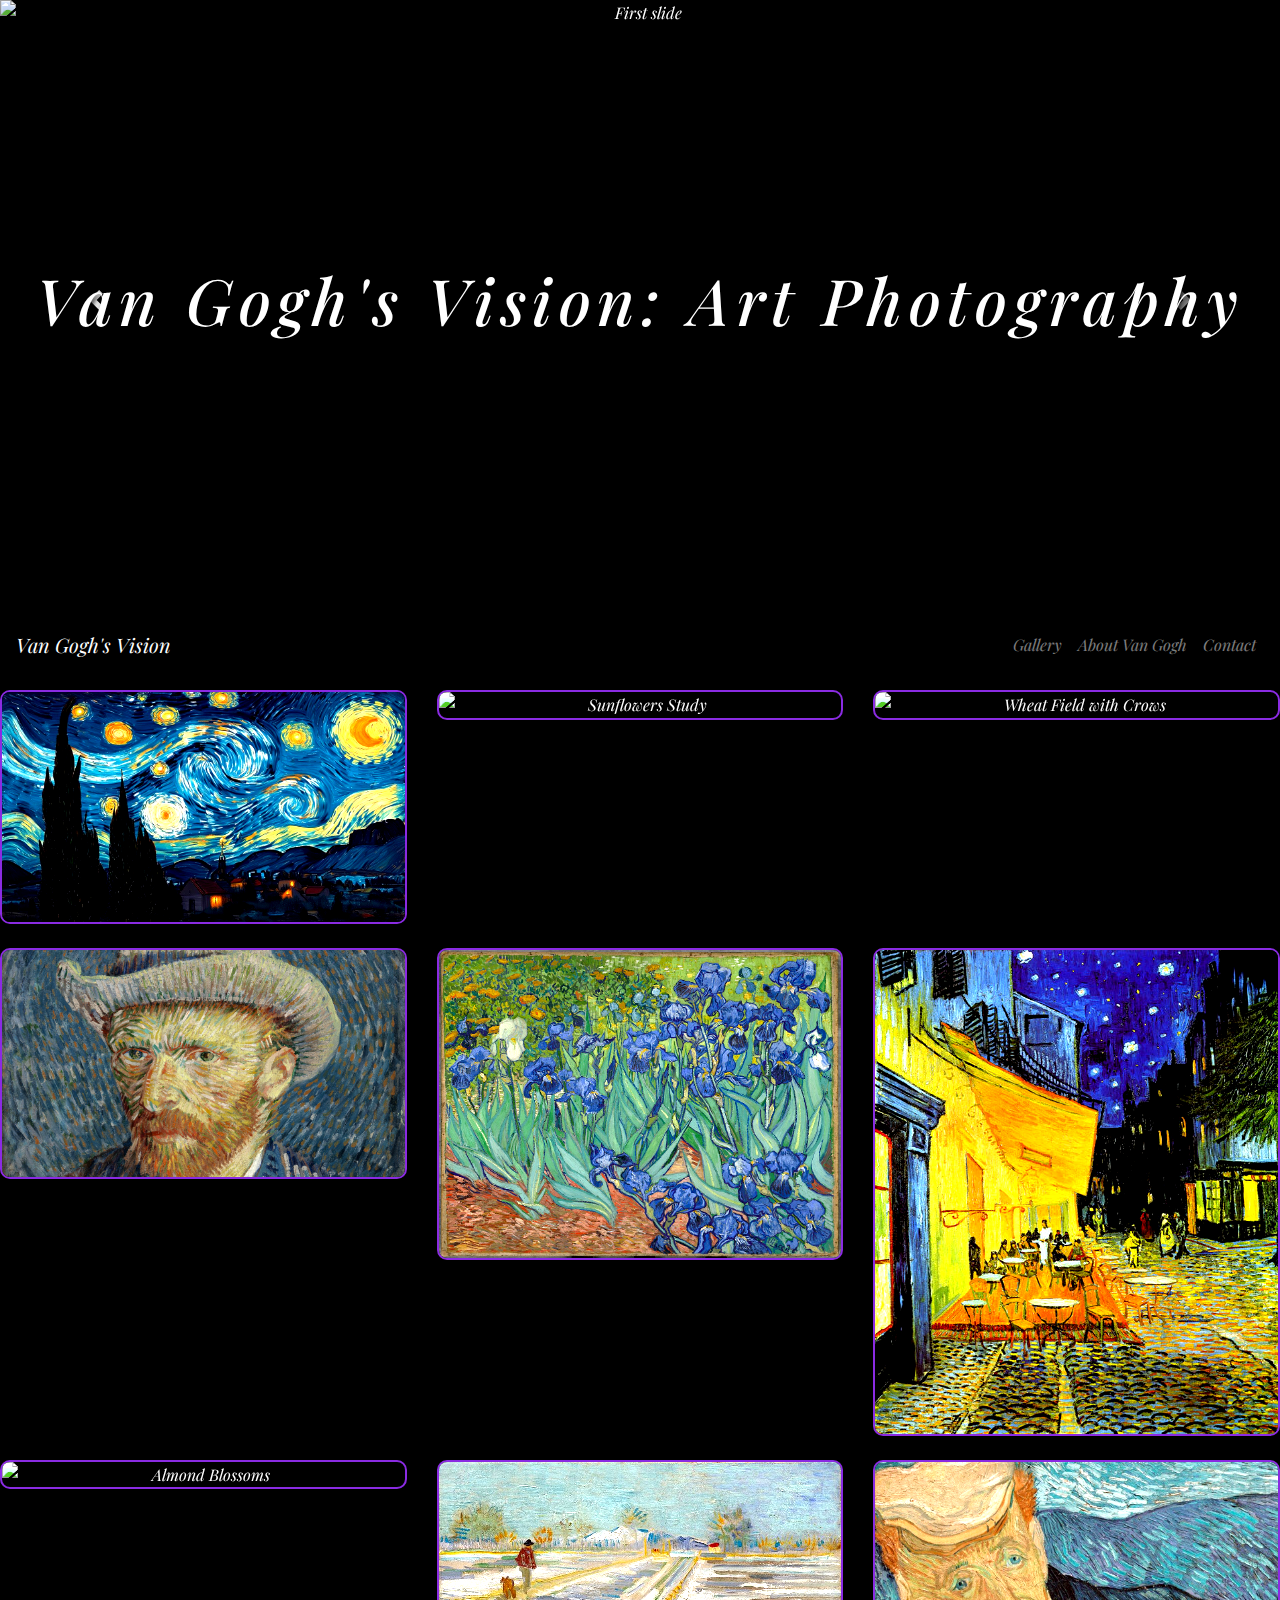
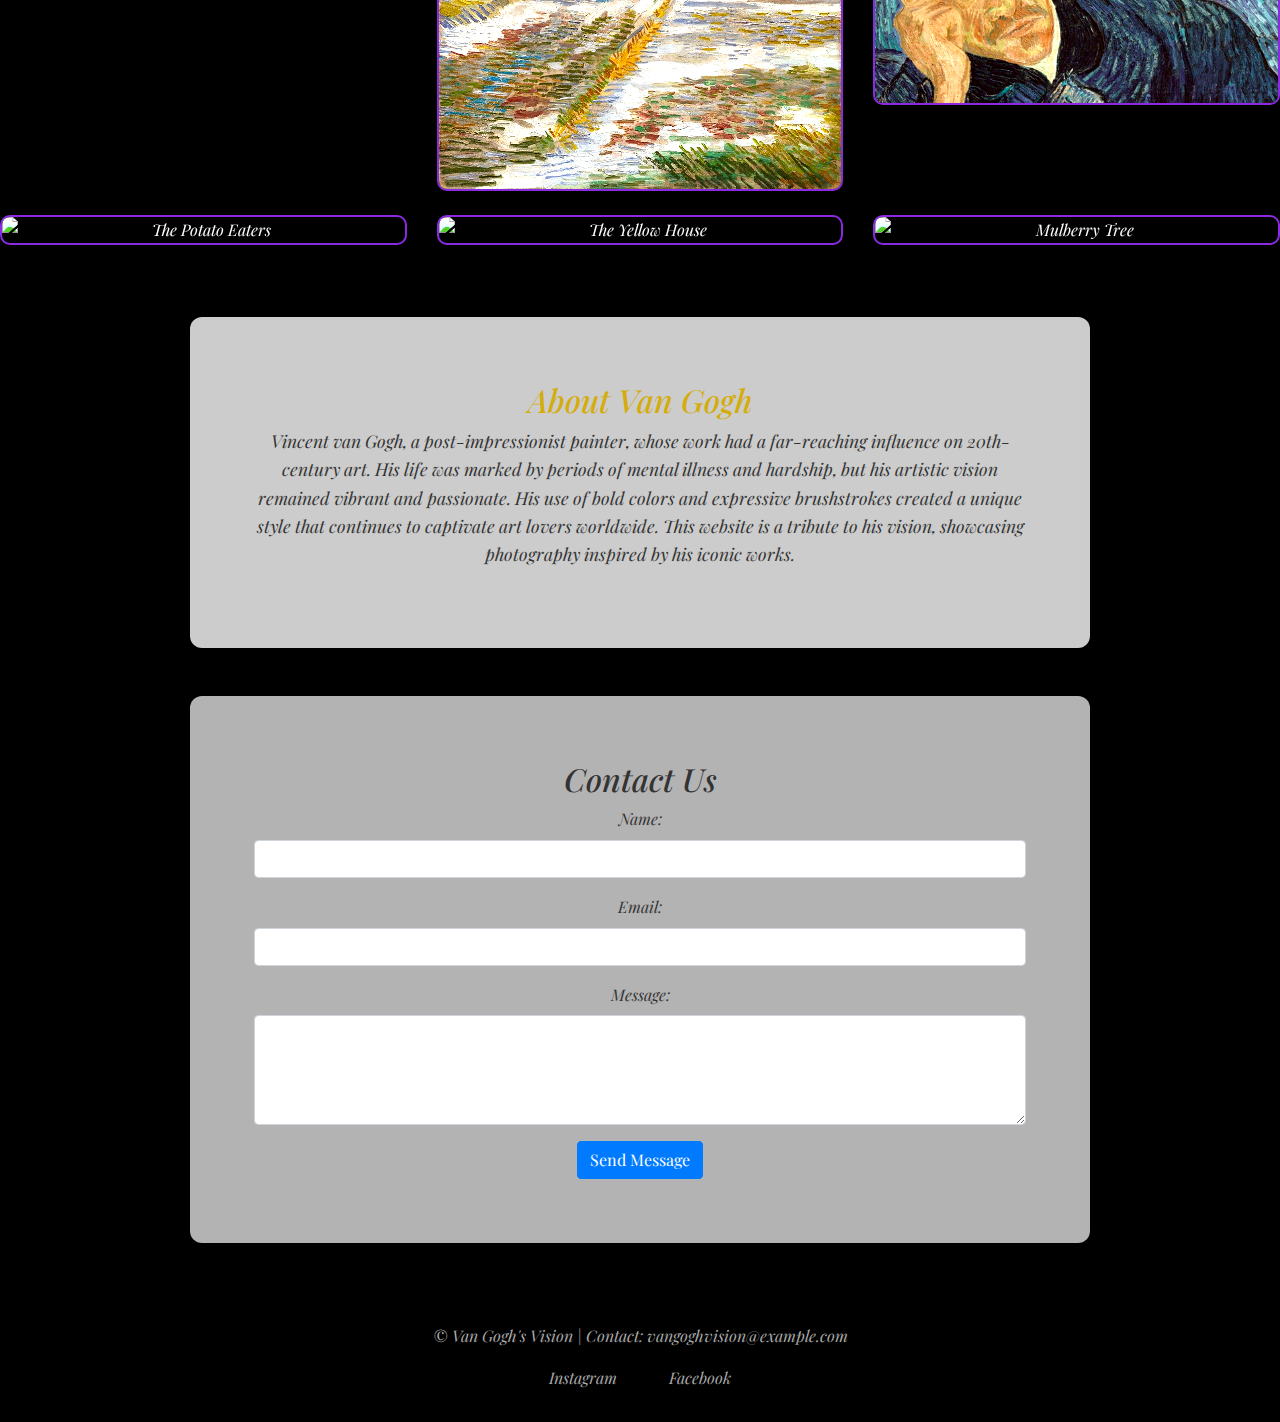
==== Photography Portfolio/index.html @ b593f84c "initial commit" ====
<!DOCTYPE html>
<html lang="en">
<head>
    <meta charset="UTF-8">
    <meta name="viewport" content="width=device-width, initial-scale=1.0">
    <title>Van Gogh's Vision: Art Photography</title>
    <link rel="stylesheet" href="https://stackpath.bootstrapcdn.com/bootstrap/4.5.2/css/bootstrap.min.css">
    <link href="https://fonts.googleapis.com/css2?family=Caveat:wght@400;700&display=swap" rel="stylesheet">
    <link href="https://fonts.googleapis.com/css2?family=Playfair+Display:wght@400;700&display=swap" rel="stylesheet">

    <style>
        body {
            font-family: 'Caveat', cursive;
            font-style: italic;
            font-family: 'Playfair Display', serif;
            background-color: #000000;
            margin: 0;
            padding: 0;
            color: #333;
            line-height: 1.6;
            text-align: center;
            scroll-behavior: smooth;
        }

        .hero {
            position: relative;
            width: 100%;
            height: 600px;
            overflow: hidden;
            display: flex;
            align-items: center;
            justify-content: center;
            color: white;
            text-shadow: 2px 2px 4px rgba(0, 0, 0, 0.8);
        }

        .hero h1 {
            font-size: 4rem;
            letter-spacing: 0.1em;
            margin: 0;
            position: absolute;
            z-index: 10;
        }

        .hero .carousel {
            position: absolute;
            top: 0;
            left: 0;
            width: 100%;
            height: 100%;
        }

        .hero .carousel-inner,
        .hero .carousel-item,
        .hero .carousel-item img {
            width: 100%;
            height: 100%;
            object-fit: cover;
        }

        header {
            text-align: center;
            padding: 1rem 0;
            color: #fff;
            position: relative;
            background: rgba(0, 0, 0, 0.3);
        }
        .gallery figure {
            margin: 0;
            position: relative;
            overflow: hidden;
            border-radius: 10px;
            box-shadow: 0 8px 20px rgba(0, 0, 0, 0.5);
            transition: transform 0.3s ease;
            border: 2px solid transparent;
            cursor: pointer;
            background-color: #000000;
            color: #fff;

            border-color: blueviolet;
        }

        .gallery figure:hover {
            transform: scale(1.05);
            color: #fff;
            border: 2px solid black;
        }

        .gallery img {
            width: 100%;
            height: auto;
            display: block;
            filter: brightness(1.1) contrast(1.2) saturate(1.1);
            transition: filter 0.3s ease;
            cursor: pointer;
        }

        .gallery figure:hover img {
            filter: brightness(1.2) contrast(1.3) saturate(1.2);
        }

        .gallery figcaption {
            position: absolute;
            bottom: 0;
            left: 0;
            width: 100%;
            background: rgba(0, 0, 0, 0.7);
            color: #eee;
            padding: 1.5rem;
            text-align: center;
            opacity: 0;
            transition: opacity 0.3s ease;
        }

        .gallery figure:hover figcaption {
            opacity: 1;
        }

        .about {
            padding: 4rem;
            max-width: 900px;
            margin: 3rem auto;
            background-color: rgba(255, 255, 255, 0.8);
            border-radius: 12px;
            box-shadow: 0 10px 25px rgba(0, 0, 0, 0.3);
        }

        .about h2 {
            color: #d4ac0d;
        }

        .about p {
            font-size: 1.1rem;
        }

        .contact {
            padding: 4rem;
            max-width: 900px;
            margin: 3rem auto;
            background: rgba(255, 255, 255, 0.7);
            border-radius: 12px;
            box-shadow: 0 10px 25px rgba(0, 0, 0, 0.3);
        }

        footer {
            text-align: center;
            padding: 2rem 0;
            background: rgba(0, 0, 0, 0.5);
            color: #aaa;
        }

        footer a {
            color: #aaa;
            margin: 0 1.5rem;
            text-decoration: none;
            transition: color 0.3s ease;
        }

        footer a:hover {
            color: #ccc;
        }

        .card {
            transition: transform 0.3s ease, box-shadow 0.3s ease;
        }

        .card:hover {
            transform: translateY(-5px);
            box-shadow: 0 10px 20px rgba(0, 0, 0, 0.3);
        }

        .modal-content {
            background-color: rgba(0, 0, 0, 0.9);
            color: #fff;
        }
        h1,h2,h3,h4,h5,h6
        {
        font-family: 'Playfair Display', serif;
        }
    </style>
</head>
<body>
    <div class="hero">
        <div id="heroCarousel" class="carousel slide" data-ride="carousel">
            <div class="carousel-inner">
                <div class="carousel-item active">
                    <img class="d-block w-100" src="vangogh1.png" alt="First slide">
                </div>
                <div class="carousel-item">
                    <img class="d-block w-100" src="vangogh2.png" alt="Second slide">
                </div>
                <div class="carousel-item">
                    <img class="d-block w-100" src="vangogh3.png" alt="Third slide">
                </div>
            </div>
            <a class="carousel-control-prev" href="#heroCarousel" role="button" data-slide="prev">
                <span class="carousel-control-prev-icon" aria-hidden="true"></span>
                <span class="sr-only">Previous</span>
            </a>
            <a class="carousel-control-next" href="#heroCarousel" role="button" data-slide="next">
                <span class="carousel-control-next-icon" aria-hidden="true"></span>
                <span class="sr-only">Next</span>
            </a>
        </div>
        <h1>Van Gogh's Vision: Art Photography</h1>
    </div>

    <header>
        <nav class="navbar navbar-expand-lg navbar-dark bg-transparent">
            <a class="navbar-brand" href="#">Van Gogh's Vision</a>
            <div class="collapse navbar-collapse" id="navbarNav">
                <ul class="navbar-nav ml-auto">
                    <li class="nav-item">
                        <a class="nav-link" href="#gallery">Gallery</a>
                    </li>
                    <li class="nav-item">
                        <a class="nav-link" href="#about">About Van Gogh</a>
                    </li>
                    <li class="nav-item">
                        <a class="nav-link" href="#contact">Contact</a>
                    </li>
                </ul>
            </div>
        </nav>
    </header>

    <section id="gallery" class="gallery containermt-4">
        <div class="row">
            <div class="col-md-4 mb-4">
                <figure data-toggle="modal" data-target="#starryNightModal" class="card">
                    <img src="Starry Night.png" class="card-img-top" alt="Starry Night Inspired">
                    <figcaption class="card-body">
                        <h5 class="card-title">Starry Night Echoes</h5>
                    </figcaption>
                </figure>
            </div>
            <div class="col-md-4 mb-4">
                <figure data-toggle="modal" data-target="#sunflowersModal" class="card">
                    <img src="Sunflowers Study.png" class="card-img-top" alt="Sunflowers Study">
                    <figcaption class="card-body">
                        <h5 class="card-title">Sunflowers in Light</h5>
                    </figcaption>
                </figure>
            </div>
            <div class="col-md-4 mb-4">
                <figure data-toggle="modal" data-target="#wheatFieldModal" class="card">
                    <img src="Wheat Field with Crows.png" class="card-img-top" alt="Wheat Field with Crows">
                    <figcaption class="card-body">
                        <h5 class="card-title">Wheat Field Visions</h5>
                    </figcaption>
                </figure>
            </div>
            <div class="col-md-4 mb-4">
                <figure data-toggle="modal" data-target="#selfPortraitModal" class="card">
                    <img src="Self-Portrait in Blue.png" class="card-img-top" alt="Self-Portrait in Blue">
                    <figcaption class="card-body">
                        <h5 class="card-title">Blue Self-Portrait</h5>
                    </figcaption>
                </figure>
            </div>
            <div class="col-md-4 mb-4">
                <figure data-toggle="modal" data-target="#irisesModal" class="card">
                    <img src="Irises in Bloom.png" class="card-img-top" alt="Irises in Bloom">
                    <figcaption class="card-body">
                        <h5 class="card-title">Irises of Color</h5>
                    </figcaption>
                </figure>
            </div>
            <div class="col-md-4 mb-4">
                <figure data-toggle="modal" data-target="#cafeTerraceModal" class="card">
                    <img src="Cafe Terrace at Night.png" class="card-img-top" alt="Cafe Terrace at Night">
                    <figcaption class="card-body">
                        <h5 class="card-title">Night Cafe Dreams</h5>
                    </figcaption>
                </figure>
            </div>
            <div class="col-md-4 mb-4">
                <figure data-toggle="modal" data-target="#almondBlossomsModal" class="card">
                    <img src="Almond Blossoms.png" class="card-img-top" alt="Almond Blossoms">
                    <figcaption class="card-body">
                        <h5 class="card-title">Blossoming Almonds</h5>
                    </figcaption>
                </figure>
            </div>
            <div class="col-md-4 mb-4">
                <figure data-toggle="modal" data-target="#oliveTreesModal" class="card">
                    <img src="Landscape with Olive Trees.png" class="card-img-top" alt="Landscape with Olive Trees">
                    <figcaption class="card-body">
                        <h5 class="card-title">Olive Tree Landscapes</h5>
                    </figcaption>
                </figure>
            </div>
            <div class="col-md-4 mb-4">
                <figure data-toggle="modal" data-target="#drGachetModal" class="card">
                    <img src="Portrait of Dr. Gachet.png" class="card-img-top" alt="Portrait of Dr. Gachet">
                    <figcaption class="card-body">
                        <h5 class="card-title">Dr. Gachet's Portrait</h5>
                    </figcaption>
                </figure>
            </div>
            <div class="col-md-4 mb-4">
                <figure data-toggle="modal" data-target="#potatoEatersModal" class="card">
                    <img src="The Potato Eaters.png" class="card-img-top" alt="The Potato Eaters">
                    <figcaption class="card-body">
                        <h5 class="card-title">The Potato Eaters</h5>
                    </figcaption>
                </figure>
            </div>
            <div class="col-md-4 mb-4">
                <figure data-toggle="modal" data-target="#yellowHouseModal" class="card">
                    <img src="The Yellow House.png" class="card-img-top" alt="The Yellow House">
                    <figcaption class="card-body">
                        <h5 class="card-title">The Yellow House</h5>
                    </figcaption>
                </figure>
            </div>
            <div class="col-md-4 mb-4">
                <figure data-toggle="modal" data-target="#mulberryTreeModal" class="card">
                    <img src="Mulberry Tree.png" class="card-img-top" alt="Mulberry Tree">
                    <figcaption class="card-body">
                        <h5 class="card-title">The Mulberry Tree</h5>
                    </figcaption>
                </figure>
            </div>
        </div>

        <div class="modal fade" id="starryNightModal" tabindex="-1" role="dialog" aria-labelledby="starryNightModalLabel" aria-hidden="true">
            <div class="modal-dialog modal-lg" role="document">
                <div class="modal-content">
                    <div class="modal-header">
                        <h5 class="modal-title" id="starryNightModalLabel">Starry Night Echoes</h5>
                        <button type="button" class="close" data-dismiss="modal" aria-label="Close">
                            <span aria-hidden="true">&times;</span>
                        </button>
                    </div>
                    <div class="modal-body">
                        <img src="Starry Night.png" class="img-fluid" alt="Starry Night Inspired (Large)">
                        <p>A photographic interpretation of Van Gogh's "Starry Night," capturing the swirling energy and celestial beauty.</p>
                    </div>
                    <div class="modal-footer">
                        <button type="button" class="btn btn-secondary" data-dismiss="modal">Close</button>
                    </div>
                </div>
            </div>
        </div>
        <div class="modal fade" id="sunflowersModal" tabindex="-1" role="dialog" aria-labelledby="sunflowersModalLabel" aria-hidden="true">
            <div class="modal-dialog modal-lg" role="document">
                <div class="modal-content">
                    <div class="modal-header">
                        <h5 class="modal-title" id="sunflowersModalLabel">Sunflowers in Light</h5>
                        <button type="button" class="close" data-dismiss="modal" aria-label="Close">
                            <span aria-hidden="true">&times;</span>
                        </button>
                    </div>
                    <div class="modal-body">
                        <img src="Sunflowers Study.png" class="img-fluid" alt="Sunflowers Study (Large)">
                        <p>A study of sunflowers, emphasizing the play of light and shadow, inspired by Van Gogh's series.</p>
                    </div>
                    <div class="modal-footer">
                        <button type="button" class="btn btn-secondary" data-dismiss="modal">Close</button>
                    </div>
                </div>
            </div>
        </div>
        <div class="modal fade" id="wheatFieldModal" tabindex="-1" role="dialog" aria-labelledby="wheatFieldModalLabel" aria-hidden="true">
            <div class="modal-dialog modal-lg" role="document">
                <div class="modal-content">
                    <div class="modal-header">
                        <h5 class="modal-title" id="wheatFieldModalLabel">Wheat Field Visions</h5>
                        <button type="button" class="close" data-dismiss="modal" aria-label="Close">
                            <span aria-hidden="true">&times;</span>
                        </button>
                    </div>
                    <div class="modal-body">
                        <img src="Wheat Field with Crows.png" class="img-fluid" alt="Wheat Field with Crows (Large)">
                        <p>A photographic interpretation of Van Gogh's "Wheatfield with Crows," capturing the dramatic sky and vast landscape.</p>
                    </div>
                    <div class="modal-footer">
                        <button type="button" class="btn btn-secondary" data-dismiss="modal">Close</button>
                    </div>
                </div>
            </div>
        </div>
        <div class="modal fade" id="selfPortraitModal" tabindex="-1" role="dialog" aria-labelledby="selfPortraitModalLabel" aria-hidden="true">
            <div class="modal-dialog modal-lg" role="document">
                <div class="modal-content">
                    <div class="modal-header">
                        <h5 class="modal-title" id="selfPortraitModalLabel">Blue Self-Portrait</h5>
                        <button type="button" class="close" data-dismiss="modal" aria-label="Close">
                            <span aria-hidden="true">&times;</span>
                        </button>
                    </div>
                    <div class="modal-body">
                        <img src="Self-Portrait in Blue.png" class="img-fluid" alt="Self-Portrait in Blue (Large)">
                        <p>A soulful self-portrait inspired by Van Gogh's use of blues and greens.</p>
                    </div>
                    <div class="modal-footer">
                        <button type="button" class="btn btn-secondary" data-dismiss="modal">Close</button>
                    </div>
                </div>
            </div>
        </div>
        <div class="modal fade" id="irisesModal" tabindex="-1" role="dialog" aria-labelledby="irisesModalLabel" aria-hidden="true">
            <div class="modal-dialog modal-lg" role="document">
                <div class="modal-content">
                    <div class="modal-header">
                        <h5 class="modal-title" id="irisesModalLabel">Irises of Color</h5>
                        <button type="button" class="close" data-dismiss="modal" aria-label="Close">
                            <span aria-hidden="true">&times;</span>
                        </button>
                    </div>
                    <div class="modal-body">
                        <img src="Irises in Bloom.png" class="img-fluid" alt="Irises in Bloom (Large)">
                        <p>A vibrant depiction of irises, capturing their vibrant colors and delicate forms.</p>
                    </div>
                    <div class="modal-footer">
                        <button type="button" class="btn btn-secondary" data-dismiss="modal">Close</button>
                    </div>
                </div>
            </div>
        </div>
        <div class="modal fade" id="cafeTerraceModal" tabindex="-1" role="dialog" aria-labelledby="cafeTerraceModalLabel" aria-hidden="true">
            <div class="modal-dialog modal-lg" role="document">
                <div class="modal-content">
                    <div class="modal-header">
                        <h5 class="modal-title" id="cafeTerraceModalLabel">Night Cafe Dreams</h5>
                        <button type="button" class="close" data-dismiss="modal" aria-label="Close">
                            <span aria-hidden="true">&times;</span>
                        </button>
                    </div>
                    <div class="modal-body">
                        <img src="Cafe Terrace at Night.png" class="img-fluid" alt="Cafe Terrace at Night (Large)">
                        <p>A night cafe scene, capturing the warm glow of the lights and the vibrant atmosphere.</p>
                    </div>
                    <div class="modal-footer">
                        <button type="button" class="btn btn-secondary" data-dismiss="modal">Close</button>
                    </div>
                </div>
            </div>
        </div>
        <div class="modal fade" id="almondBlossomsModal" tabindex="-1" role="dialog" aria-labelledby="almondBlossomsModalLabel" aria-hidden="true">
            <div class="modal-dialog modal-lg" role="document">
                <div class="modal-content">
                    <div class="modal-header">
                        <h5 class="modal-title" id="almondBlossomsModalLabel">Blossoming Almonds</h5>
                        <button type="button" class="close" data-dismiss="modal" aria-label="Close">
                            <span aria-hidden="true">&times;</span>
                        </button>
                    </div>
                    <div class="modal-body">
                        <img src="Almond Blossoms.png" class="img-fluid" alt="Almond Blossoms (Large)">
                        <p>A depiction of almond blossoms, symbolizing hope and renewal.</p>
                    </div>
                    <div class="modal-footer">
                        <button type="button" class="btn btn-secondary" data-dismiss="modal">Close</button>
                    </div>
                </div>
            </div>
        </div>
        <div class="modal fade" id="oliveTreesModal" tabindex="-1" role="dialog" aria-labelledby="oliveTreesModalLabel" aria-hidden="true">
            <div class="modal-dialog modal-lg" role="document">
                <div class="modal-content">
                    <div class="modal-header">
                        <h5 class="modal-title" id="oliveTreesModalLabel">Olive Tree Landscapes</h5>
                        <button type="button" class="close" data-dismiss="modal" aria-label="Close">
                            <span aria-hidden="true">&times;</span>
                        </button>
                    </div>
                    <div class="modal-body">
                        <img src="Landscape with Olive Trees.png" class="img-fluid" alt="Landscape with Olive Trees (Large)">
                        <p>A serene landscape featuring olive trees, conveying a sense of peace and tranquility.</p>
                    </div>
                    <div class="modal-footer">
                        <button type="button" class="btn btn-secondary" data-dismiss="modal">Close</button>
                    </div>
                </div>
            </div>
        </div>
        <div class="modal fade" id="drGachetModal" tabindex="-1" role="dialog" aria-labelledby="drGachetModalLabel" aria-hidden="true">
            <div class="modal-dialog modal-lg" role="document">
                <div class="modal-content">
                    <div class="modal-header">
                        <h5 class="modal-title" id="drGachetModalLabel">Dr. Gachet's Portrait</h5>
                        <button type="button" class="close" data-dismiss="modal" aria-label="Close">
                            <span aria-hidden="true">&times;</span>
                        </button>
                    </div>
                    <div class="modal-body">
                        <img src="Portrait of Dr. Gachet.png" class="img-fluid" alt="Portrait of Dr. Gachet (Large)">
                        <p>A portrait of Dr. Gachet, a friend and physician of Van Gogh.</p>
                    </div>
                    <div class="modal-footer">
                        <button type="button" class="btn btn-secondary" data-dismiss="modal">Close</button>
                    </div>
                </div>
            </div>
        </div>
        <div class="modal fade" id="potatoEatersModal" tabindex="-1" role="dialog" aria-labelledby="potatoEatersModalLabel" aria-hidden="true">
            <div class="modal-dialog modal-lg" role="document">
                <div class="modal-content">
                    <div class="modal-header">
                        <h5 class="modal-title" id="potatoEatersModalLabel">The Potato Eaters</h5>
                        <button type="button" class="close" data-dismiss="modal" aria-label="Close">
                            <span aria-hidden="true">&times;</span>
                        </button>
                    </div>
                    <div class="modal-body">
                        <img src="The Potato Eaters.png" class="img-fluid" alt="The Potato Eaters (Large)">
                        <p>A depiction of peasant life, showcasing Van Gogh's interest in portraying everyday people.</p>
                    </div>
                    <div class="modal-footer">
                        <button type="button" class="btn btn-secondary" data-dismiss="modal">Close</button>
                    </div>
                </div>
            </div>
        </div>
        <div class="modal fade" id="yellowHouseModal" tabindex="-1" role="dialog" aria-labelledby="yellowHouseModalLabel" aria-hidden="true">
            <div class="modal-dialog modal-lg" role="document">
                <div class="modal-content">
                    <div class="modal-header">
                        <h5 class="modal-title" id="yellowHouseModalLabel">The Yellow House</h5>
                        <button type="button" class="close" data-dismiss="modal" aria-label="Close">
                            <span aria-hidden="true">&&times;</span>
                        </button>
                    </div>
                    <div class="modal-body">
                        <img src="The Yellow House.png" class="img-fluid" alt="The Yellow House (Large)">
                        <p>Van Gogh's depiction of his residence in Arles, a symbol of his artistic community.</p>
                    </div>
                    <div class="modal-footer">
                        <button type="button" class="btn btn-secondary" data-dismiss="modal">Close</button>
                    </div>
                </div>
            </div>
        </div>
        <div class="modal fade" id="mulberryTreeModal" tabindex="-1" role="dialog" aria-labelledby="mulberryTreeModalLabel" aria-hidden="true">
            <div class="modal-dialog modal-lg" role="document">
                <div class="modal-content">
                    <div class="modal-header">
                        <h5 class="modal-title" id="mulberryTreeModalLabel">The Mulberry Tree</h5>
                        <button type="button" class="close" data-dismiss="modal" aria-label="Close">
                            <span aria-hidden="true">&times;</span>
                        </button>
                    </div>
                    <div class="modal-body">
                        <img src="Mulberry Tree.png" class="img-fluid" alt="Mulberry Tree (Large)">
                        <p>A vibrant painting of a mulberry tree, showcasing Van Gogh's expressive brushwork and use of color.</p>
                    </div>
                    <div class="modal-footer">
                        <button type="button" class="btn btn-secondary" data-dismiss="modal">Close</button>
                    </div>
                </div>
            </div>
        </div>

    </section>

    <section id="about" class="about">
        <h2>About Van Gogh</h2>
        <p>Vincent van Gogh, a post-impressionist painter, whose work had a far-reaching influence on 20th-century art. His life was marked by periods of mental illness and hardship, but his artistic vision remained vibrant and passionate. His use of bold colors and expressive brushstrokes created a unique style that continues to captivate art lovers worldwide. This website is a tribute to his vision, showcasing photography inspired by his iconic works.</p>
    </section>
    <section id="contact" class="contact">
        <h2>Contact Us</h2>
        <form id="contactForm">
            <div class="form-group">
                <label for="name">Name:</label>
                <input type="text" class="form-control" id="name" name="name" required>
            </div>
            <div class="form-group">
                <label for="email">Email:</label>
                <input type="email" class="form-control" id="email" name="email" required>
            </div>
            <div class="form-group">
                <label for="message">Message:</label>
                <textarea class="form-control" id="message" name="message" rows="4" required></textarea>
            </div>
            <button type="submit" class="btn btn-primary">Send Message</button>
        </form>
    </section>

    <footer>
        <p>&copy; <span id="currentYear"></span> Van Gogh's Vision | Contact: vangoghvision@example.com</p>
        <a href="#">Instagram</a>
        <a href="#">Facebook</a>
    </footer>


<script src="https://code.jquery.com/jquery-3.5.1.slim.min.js"></script>
<script src="https://cdn.jsdelivr.net/npm/@popperjs/core@2.5.3/dist/umd/popper.min.js"></script>
<script src="https://stackpath.bootstrapcdn.com/bootstrap/4.5.2/js/bootstrap.min.js"></script>
</body>
</html>
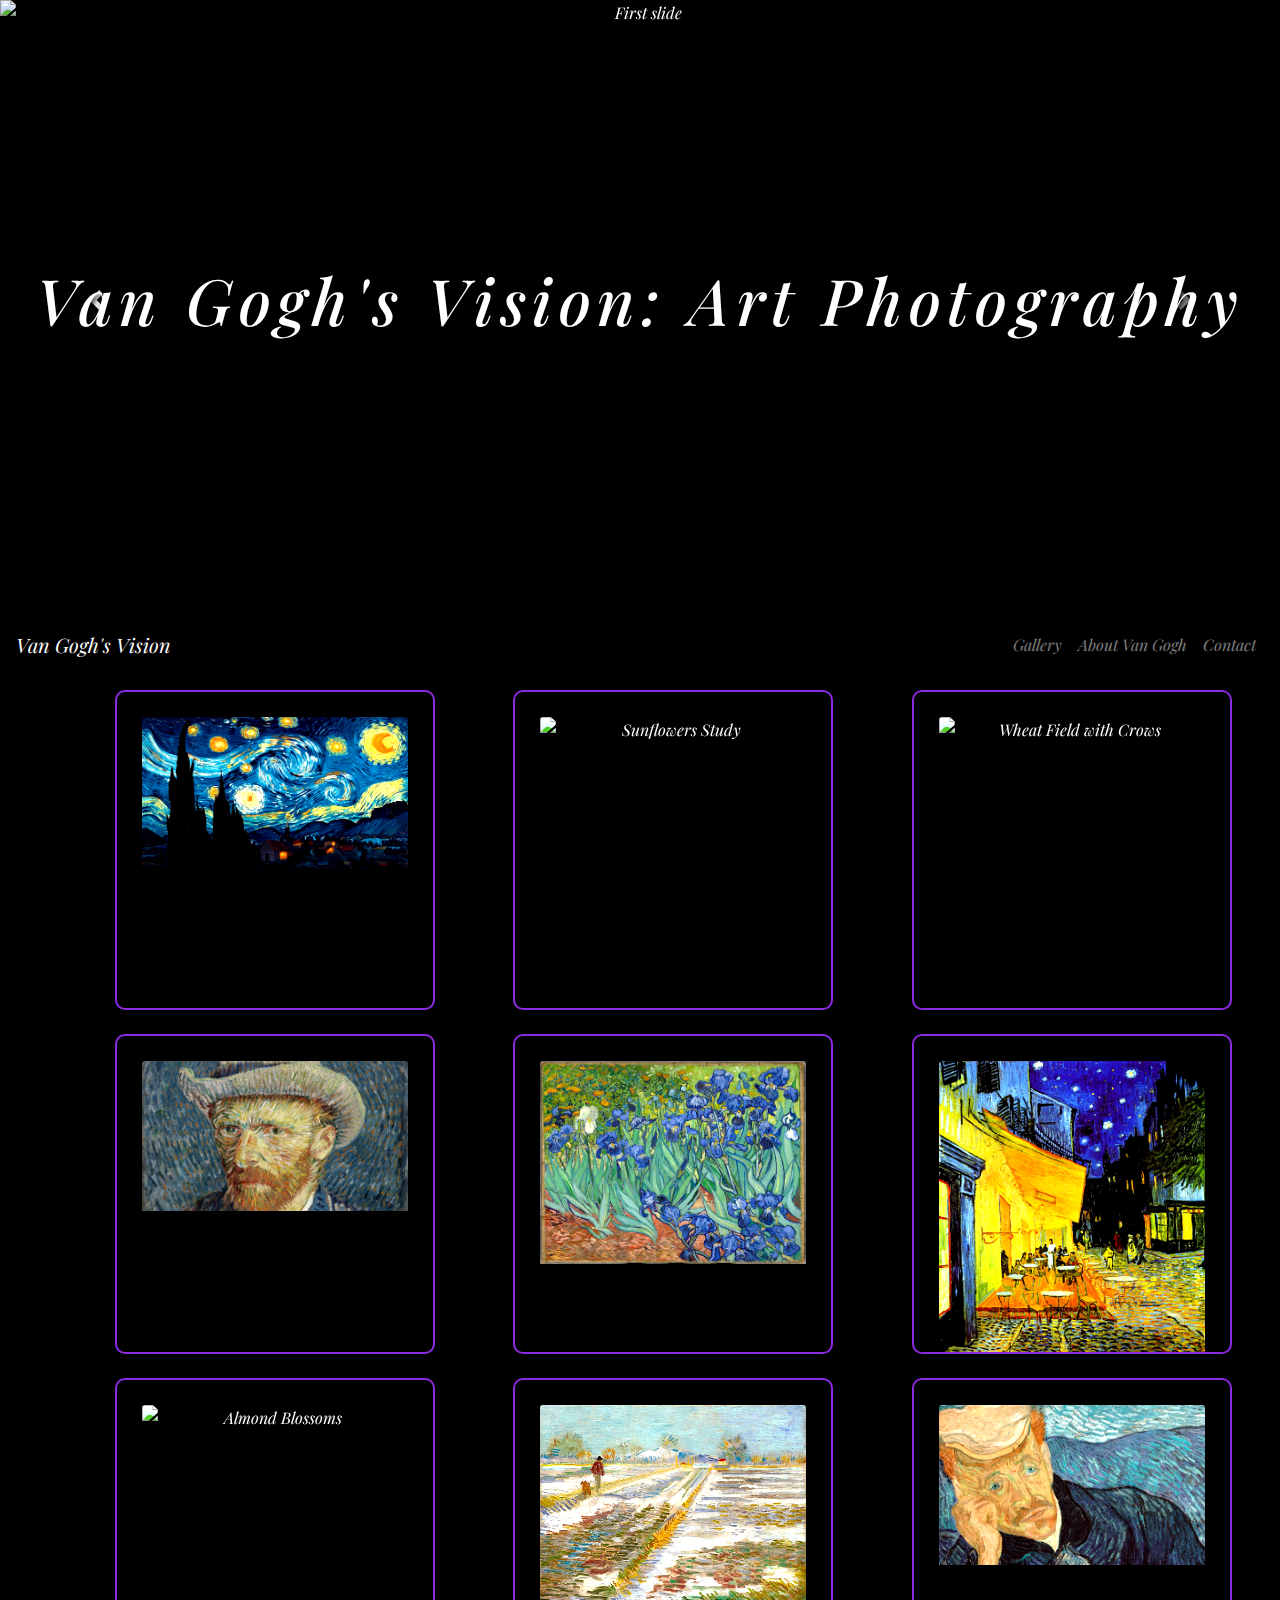
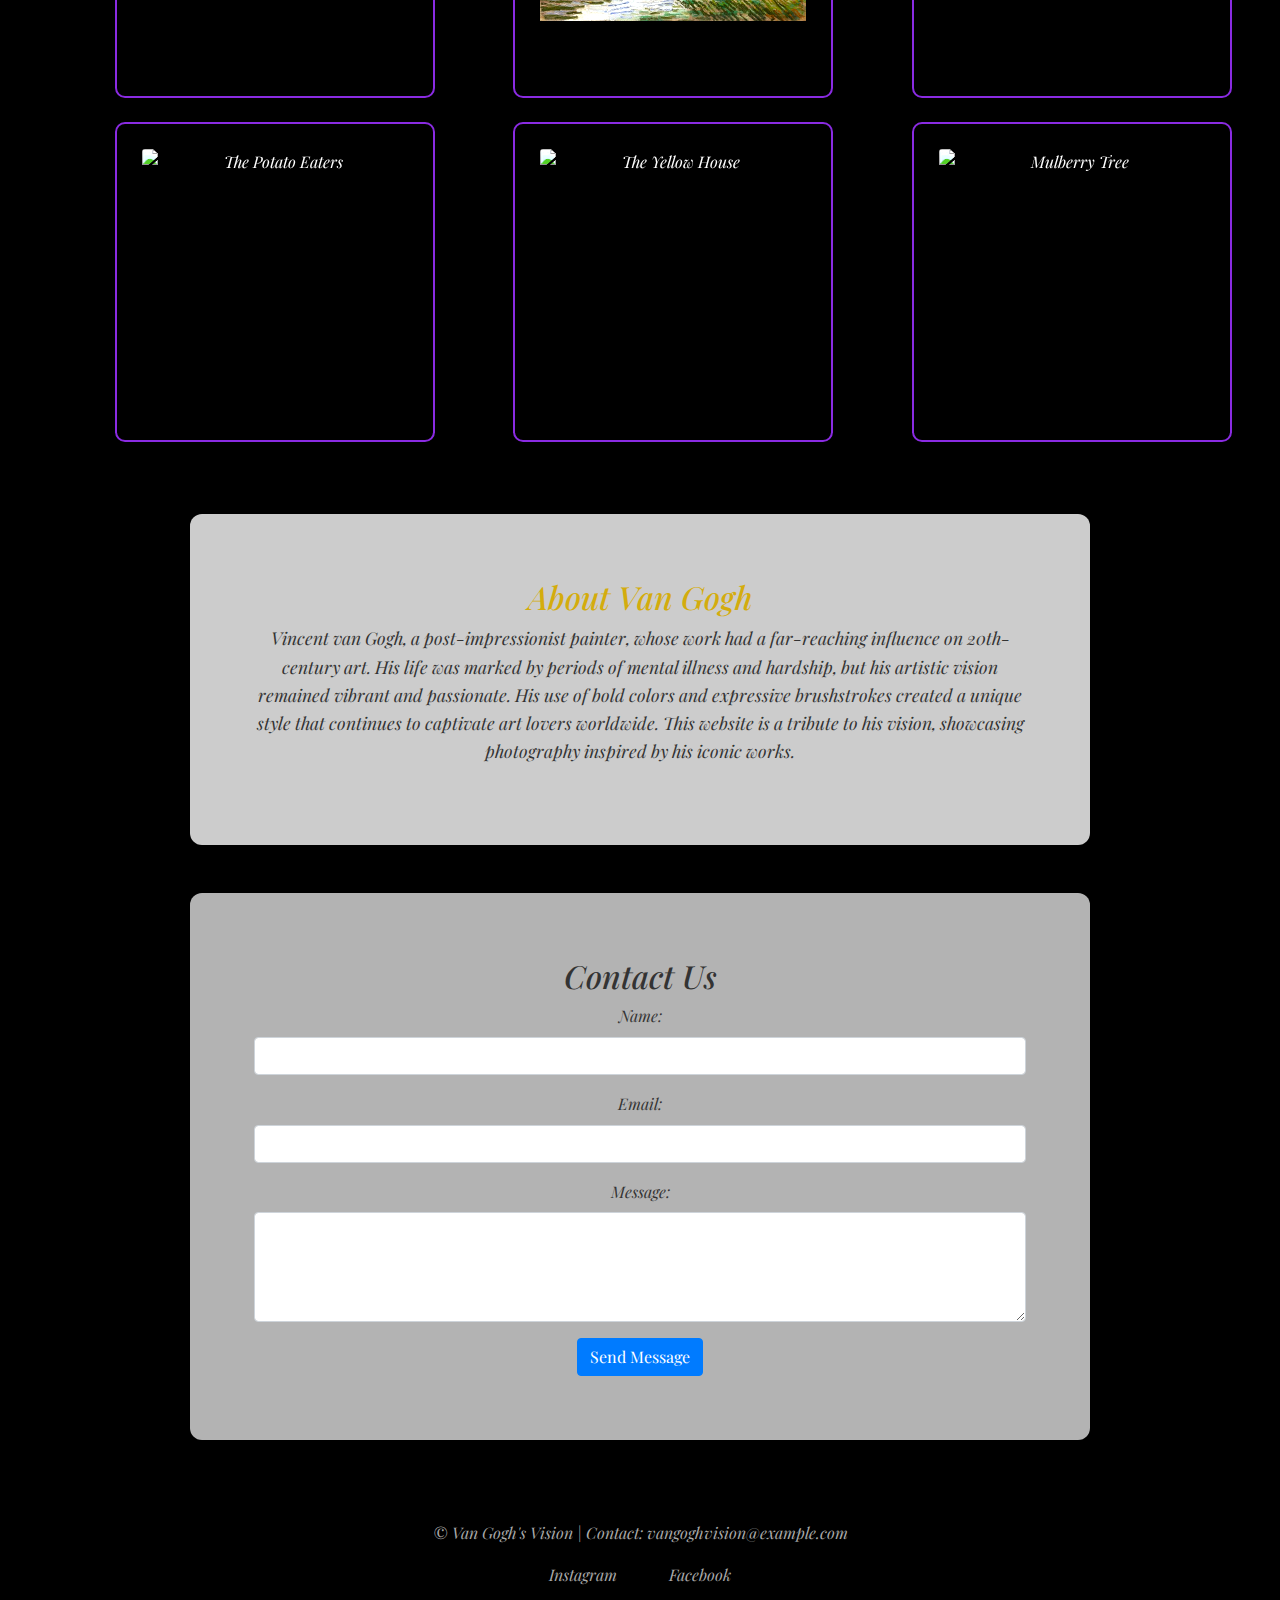
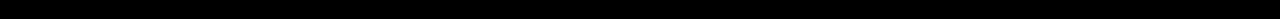
==== commit cc37c5d8: "Final Commit" ====
--- a/Photography Portfolio/index.html
+++ b/Photography Portfolio/index.html
@@ -161,6 +161,9 @@
         }
 
         .card {
+            padding: 25px;
+            width: 20rem;
+            height: 20rem;
             transition: transform 0.3s ease, box-shadow 0.3s ease;
         }
 
@@ -225,8 +228,8 @@
     </header>
 
     <section id="gallery" class="gallery containermt-4">
-        <div class="row">
-            <div class="col-md-4 mb-4">
+        <div class="row" style="margin-left: 100px">
+            <div class="col-md-4 mb-4 ">
                 <figure data-toggle="modal" data-target="#starryNightModal" class="card">
                     <img src="Starry Night.png" class="card-img-top" alt="Starry Night Inspired">
                     <figcaption class="card-body">
